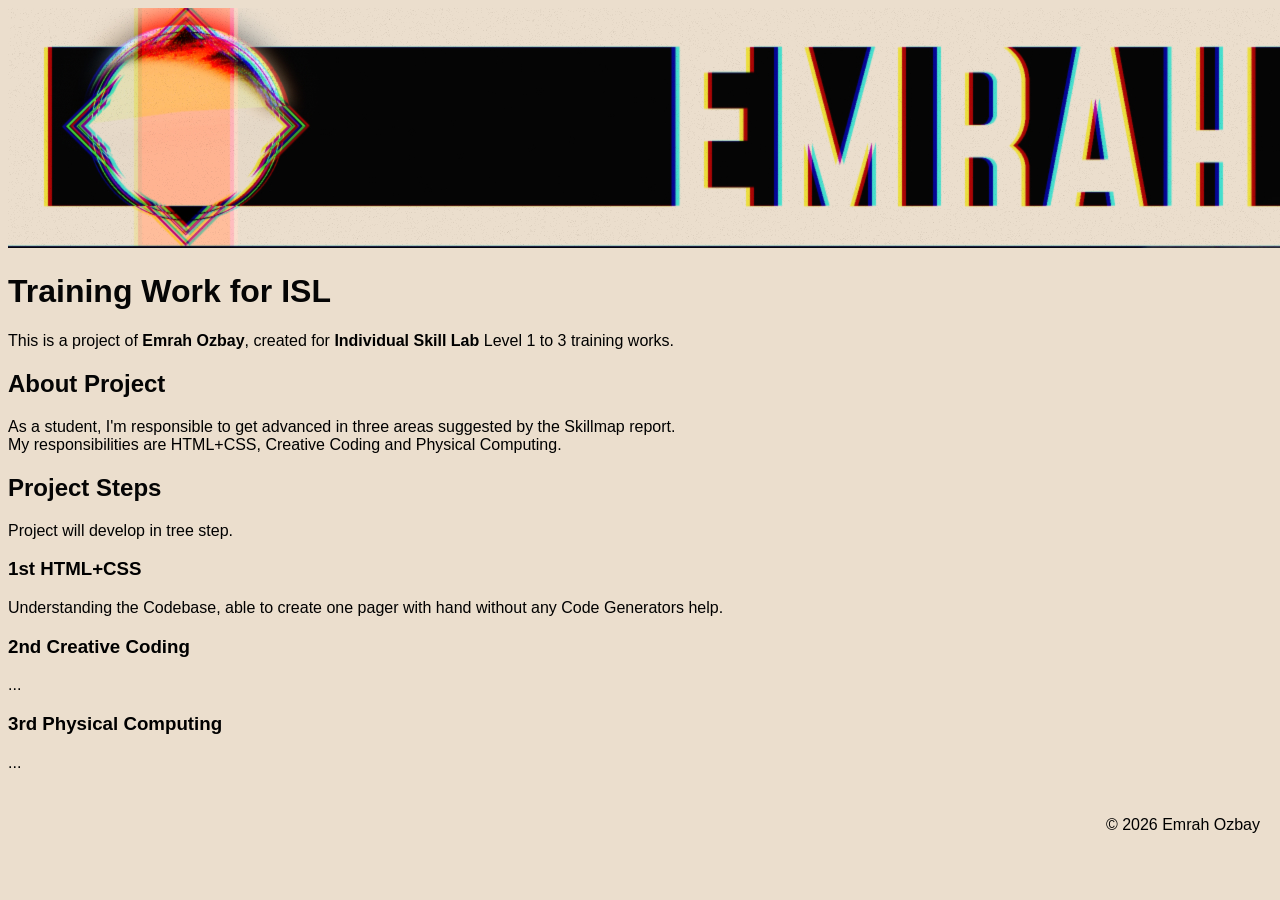
==== index.html @ a40177d2 "css file added" ====
<!DOCTYPE html>
<html lang="en">
    <head>
        <meta charset="UTF-8">
        <title>Individual Skill Lab - Emrah Ozbay</title>
        <link rel="stylesheet" href="style.css">
    </head>
    <body>
        <header>
            <img src="assets/header_test.jpg" alt="test image">
            <h1>Training Work for ISL</h1>
            <p>This is a project of <strong>Emrah Ozbay</strong>, created for <strong>Individual Skill Lab</strong> Level 1 to 3 training works.</p>
        </header>
        <!-- <header>is the top area: page title, logo, later maybe a menu. -->
        
        <main>
            <section>
                <h2>About Project</h2>
                <p>As a student, I'm responsible to get advanced in three areas suggested by the Skillmap report.<br>My responsibilities are HTML+CSS, Creative Coding and Physical Computing.</p>
            </section>
            <!-- <section> is a block of related content. You can have as many sections as you like.. -->

            <section>
                <h2>Project Steps</h2>
                <p>Project will develop in tree step.</p>
            </section>

            <section>
                <h3>1st HTML+CSS</h3>
                <p>Understanding the Codebase, able to create one pager with hand without any Code Generators help.</p>
            </section>

                        <section>
                <h3>2nd Creative Coding</h3>
                <p>...</p>
            </section>

                        <section>
                <h3>3rd Physical Computing</h3>
                <p>...</p>
            </section>
        </main>
        <!-- <main> holds the main content of the page (only one per page). -->

        <footer>
            <p>&copy; 2026 Emrah Ozbay</p>
        </footer>
        <!-- <footer> is the bottom area: copyright, contact info. -->
        
    </body>
</html>
---- style.css ----
/* Whole Page */
body {
    font-family: Helvetica, sans-serif;
    background-color: #EBDECD;
    color: #050505
    margin: 0;
}

/* Header image */
header img {
    with: 100%;
    height: 240px;
    object-fit: fill;
}

/* Headings */
h1 {
    color: #050505;
}

h2 {
    color: #050505;
}

/* Footer */
footer {
    background-color: #EBDECD;
    color: black;
    text-align: end;
    padding: 12px;
}
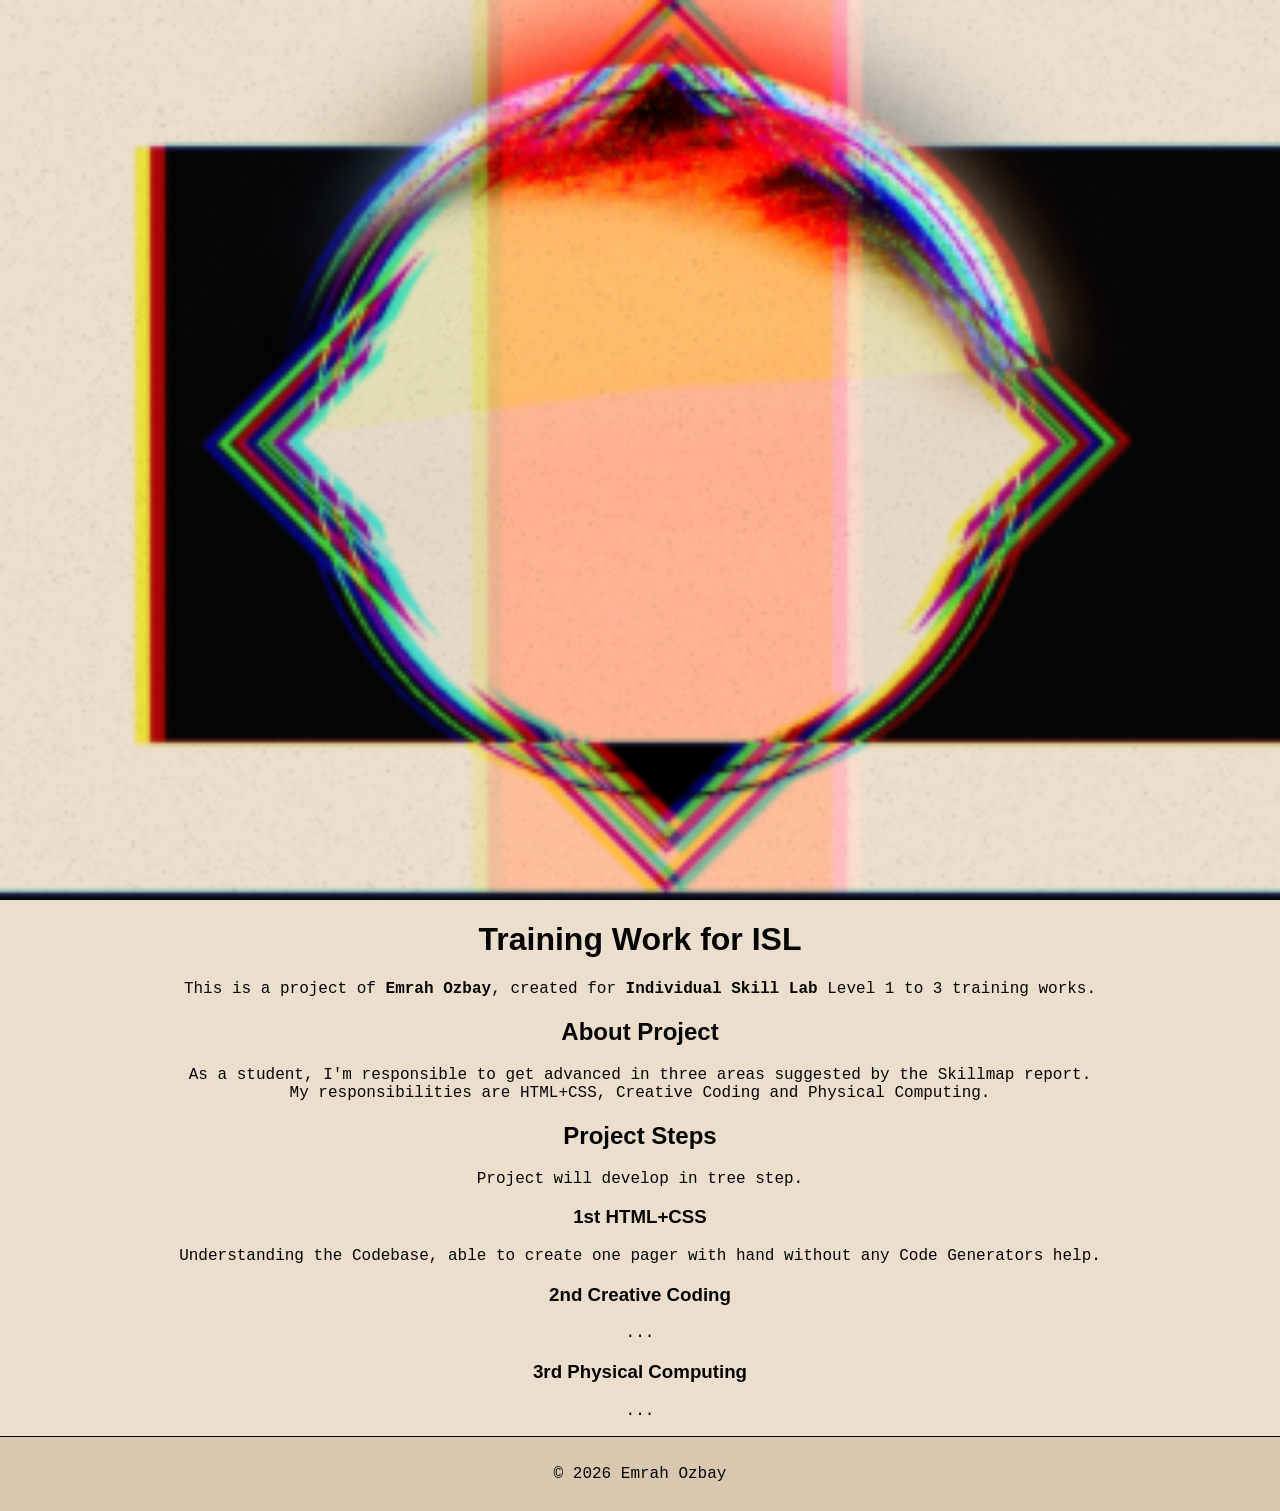
==== commit 89b39e0f: "detailed css adjusments" ====
--- a/index.html
+++ b/index.html
@@ -14,28 +14,28 @@
         <!-- <header>is the top area: page title, logo, later maybe a menu. -->
         
         <main>
-            <section>
+            <section class:"card">
                 <h2>About Project</h2>
                 <p>As a student, I'm responsible to get advanced in three areas suggested by the Skillmap report.<br>My responsibilities are HTML+CSS, Creative Coding and Physical Computing.</p>
             </section>
             <!-- <section> is a block of related content. You can have as many sections as you like.. -->
 
-            <section>
+            <section class:"card">
                 <h2>Project Steps</h2>
                 <p>Project will develop in tree step.</p>
             </section>
 
-            <section>
+            <section class:"card2">
                 <h3>1st HTML+CSS</h3>
                 <p>Understanding the Codebase, able to create one pager with hand without any Code Generators help.</p>
             </section>
 
-                        <section>
+            <section class:"card2">
                 <h3>2nd Creative Coding</h3>
                 <p>...</p>
             </section>
 
-                        <section>
+            <section class:"card2">
                 <h3>3rd Physical Computing</h3>
                 <p>...</p>
             </section>
--- a/style.css
+++ b/style.css
@@ -2,29 +2,55 @@
 body {
     font-family: Helvetica, sans-serif;
     background-color: #EBDECD;
-    color: #050505
+    color: #050505;
     margin: 0;
 }
 
 /* Header image */
 header img {
     with: 100%;
-    height: 240px;
-    object-fit: fill;
+    height: 100vh;
+    object-fit: scover;
+    display: block;
+    margin: 0 auto;
 }
 
 /* Headings */
-h1 {
+h1, h2, h3, p {
+    text-align: center;
+}
+
+h2, h2, h3, p {
     color: #050505;
 }
 
-h2 {
-    color: #050505;
+p {
+    font-family: 'Courier New', Courier, monospace;
+}
+
+/* Cards */
+.card {
+    background-color: #D9C7B0;
+    padding: 12px;
+    margin: 12px auto;
+    max-width: 640px;
+    border-radius: 4px;
+    box-shadow: 0 4px 4px rgba(0, 0, 0, 0.1);
+}
+
+.card2 {
+    background-color: #6d6760;
+    padding: 12px;
+    margin: 12px auto;
+    max-width: 640px;
+    border-radius: 4px;
+    box-shadow: 0 4px 4px rgba(0, 0, 0, 0.1);
 }
 
 /* Footer */
 footer {
-    background-color: #EBDECD;
+    border-top: 1px solid #050505;
+    background-color: #D9C7B0;
     color: black;
     text-align: end;
     padding: 12px;
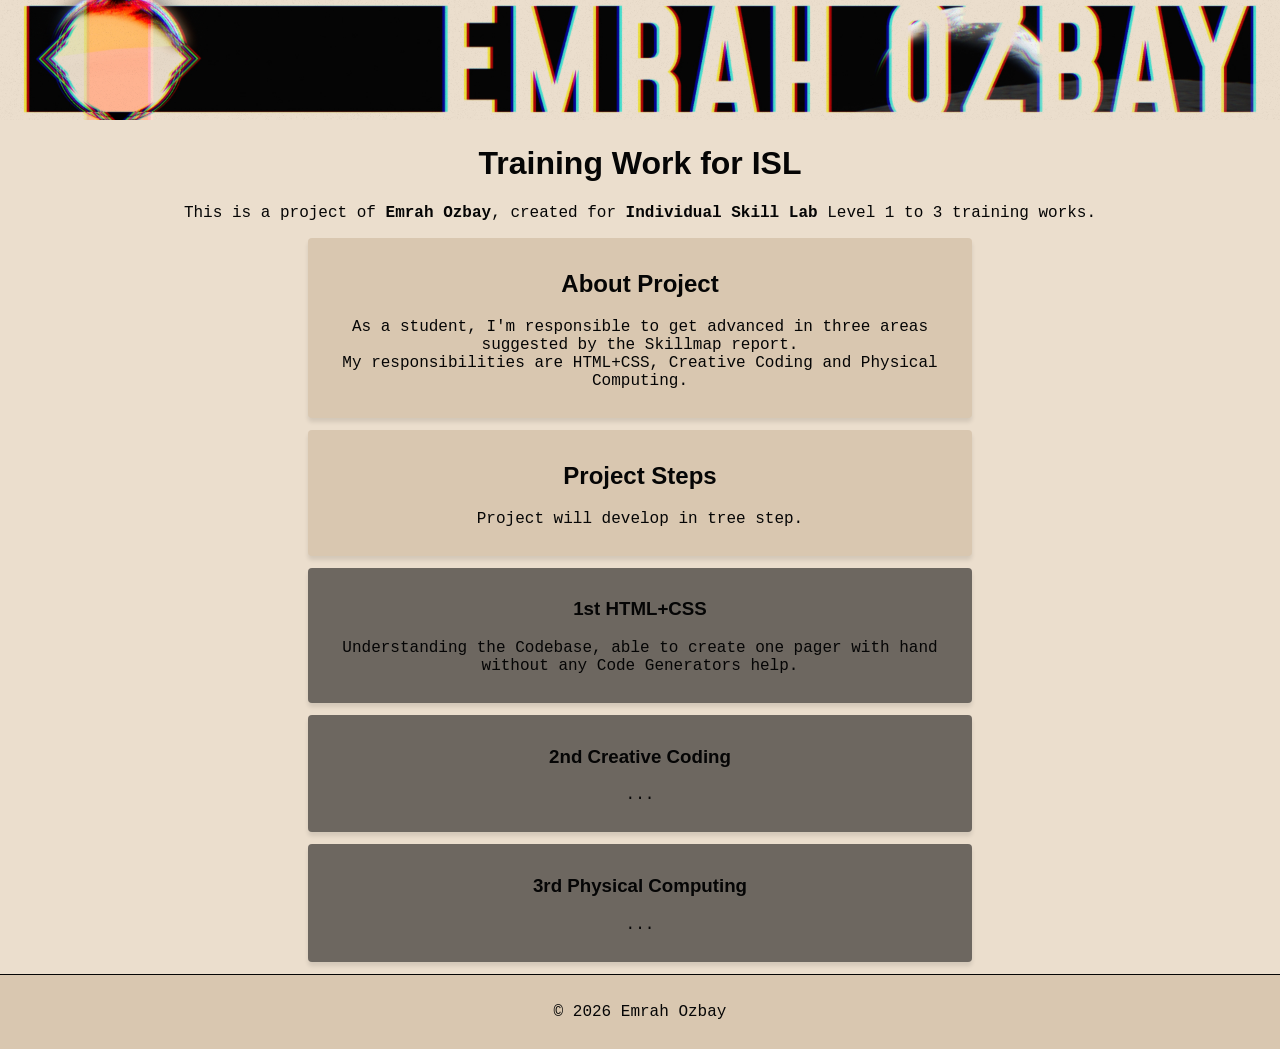
==== commit 1160b9f0: "styling adjustment" ====
--- a/index.html
+++ b/index.html
@@ -14,28 +14,28 @@
         <!-- <header>is the top area: page title, logo, later maybe a menu. -->
         
         <main>
-            <section class:"card">
+            <section class="card">
                 <h2>About Project</h2>
                 <p>As a student, I'm responsible to get advanced in three areas suggested by the Skillmap report.<br>My responsibilities are HTML+CSS, Creative Coding and Physical Computing.</p>
             </section>
             <!-- <section> is a block of related content. You can have as many sections as you like.. -->
 
-            <section class:"card">
+            <section class="card">
                 <h2>Project Steps</h2>
                 <p>Project will develop in tree step.</p>
             </section>
 
-            <section class:"card2">
+            <section class="card2">
                 <h3>1st HTML+CSS</h3>
                 <p>Understanding the Codebase, able to create one pager with hand without any Code Generators help.</p>
             </section>
 
-            <section class:"card2">
+            <section class="card2">
                 <h3>2nd Creative Coding</h3>
                 <p>...</p>
             </section>
 
-            <section class:"card2">
+            <section class="card2">
                 <h3>3rd Physical Computing</h3>
                 <p>...</p>
             </section>
--- a/style.css
+++ b/style.css
@@ -8,10 +8,9 @@
 
 /* Header image */
 header img {
-    with: 100%;
-    height: 100vh;
-    object-fit: scover;
-    display: block;
+    width: 100%;
+    height: 120px;
+    object-fit: cover;
     margin: 0 auto;
 }
 
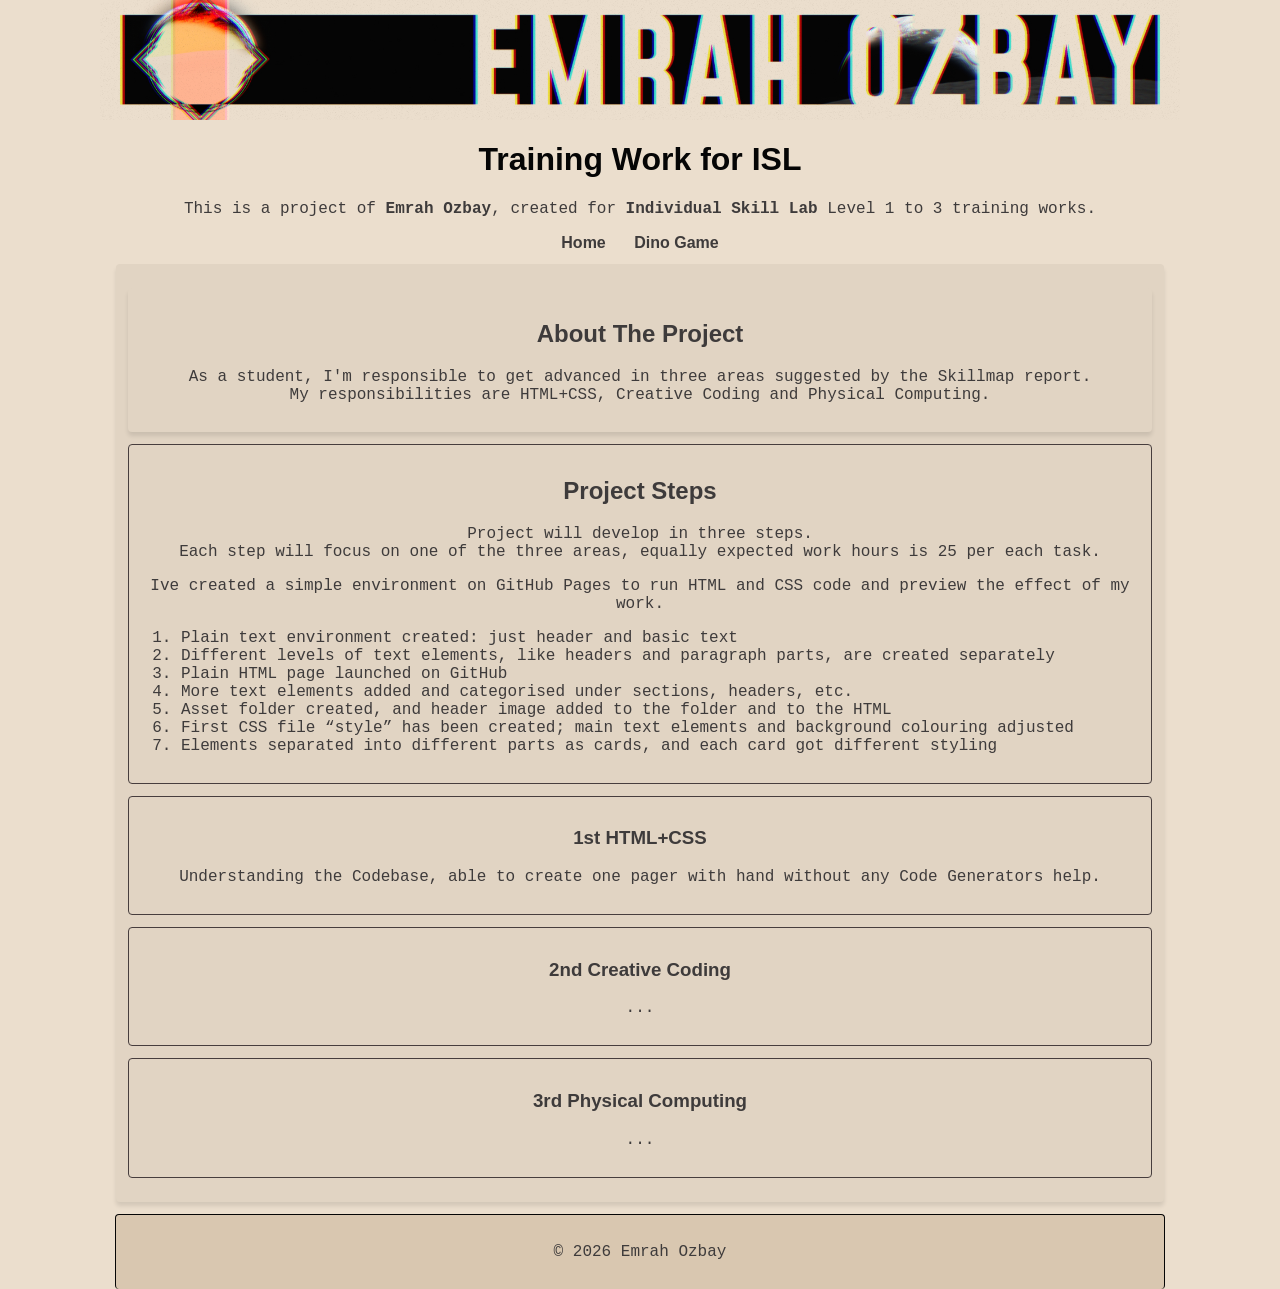
==== commit 9eaee5ad: "dino game introduced" ====
--- a/index.html
+++ b/index.html
@@ -10,35 +10,51 @@
             <img src="assets/header_test.jpg" alt="test image">
             <h1>Training Work for ISL</h1>
             <p>This is a project of <strong>Emrah Ozbay</strong>, created for <strong>Individual Skill Lab</strong> Level 1 to 3 training works.</p>
+            <nav>
+    <a href="index.html">Home</a>
+    <a href="game.html">Dino Game</a>
+</nav>
         </header>
         <!-- <header>is the top area: page title, logo, later maybe a menu. -->
         
         <main>
-            <section class="card">
-                <h2>About Project</h2>
-                <p>As a student, I'm responsible to get advanced in three areas suggested by the Skillmap report.<br>My responsibilities are HTML+CSS, Creative Coding and Physical Computing.</p>
-            </section>
-            <!-- <section> is a block of related content. You can have as many sections as you like.. -->
+        <section class="card">
+                <section class="card">
+                    <h2>About The Project</h2>
+                    <p>As a student, I'm responsible to get advanced in three areas suggested by the Skillmap report.<br>My responsibilities are HTML+CSS, Creative Coding and Physical Computing.</p>
+                </section>
+                <!-- <section> is a block of related content. You can have as many sections as you like.. -->
 
-            <section class="card">
-                <h2>Project Steps</h2>
-                <p>Project will develop in tree step.</p>
-            </section>
+            <div class="card2">
+                    <h2>Project Steps</h2>
+                    <p>Project will develop in three steps.<br>Each step will focus on one of the three areas, equally expected work hours is 25 per each task.</p> 
+                    <p>Ive created a simple environment on GitHub Pages to run HTML and CSS code and preview the effect of my work.</p>
+                    <ol>
+                        <li>Plain text environment created: just header and basic text</li>
+                        <li>Different levels of text elements, like headers and paragraph parts, are created separately</li>
+                        <li>Plain HTML page launched on GitHub</li>
+                        <li>More text elements added and categorised under sections, headers, etc.</li>
+                        <li>Asset folder created, and header image added to the folder and to the HTML</li>
+                        <li>First CSS file “style” has been created; main text elements and background colouring adjusted</li>
+                        <li>Elements separated into different parts as cards, and each card got different styling</li>
+                    </ol>
+                </div>
+                <section class="card2">
+                    <h3>1st HTML+CSS</h3>
+                    <p>Understanding the Codebase, able to create one pager with hand without any Code Generators help.</p>
+                </section>
 
-            <section class="card2">
-                <h3>1st HTML+CSS</h3>
-                <p>Understanding the Codebase, able to create one pager with hand without any Code Generators help.</p>
-            </section>
+                <section class="card2">
+                    <h3>2nd Creative Coding</h3>
+                    <p>...</p>
+                </section>
 
-            <section class="card2">
-                <h3>2nd Creative Coding</h3>
-                <p>...</p>
-            </section>
-
-            <section class="card2">
-                <h3>3rd Physical Computing</h3>
-                <p>...</p>
-            </section>
+                <section class="card2">
+                    <h3>3rd Physical Computing</h3>
+                    <p>...</p>
+                </section>
+            </div>
+        </section>
         </main>
         <!-- <main> holds the main content of the page (only one per page). -->
 
--- a/style.css
+++ b/style.css
@@ -8,49 +8,183 @@
 
 /* Header image */
 header img {
-    width: 100%;
+    display: block;
+    width: 1080px;
     height: 120px;
     object-fit: cover;
-    margin: 0 auto;
+    margin: 0px auto 0;
 }
 
 /* Headings */
-h1, h2, h3, p {
+h2, h3{
     text-align: center;
 }
 
-h2, h2, h3, p {
-    color: #050505;
+h1, p{
+    text-align: center;
 }
 
-p {
+h2, h2, h3, p, ol {
+    color: #3e3b3b;
+}
+
+p, ol {
     font-family: 'Courier New', Courier, monospace;
+}
+
+/* Navigation */
+nav {
+    text-align: center;
+    margin: 12px auto;
+}
+nav a {
+    text-decoration: none;
+    color: #3e3b3b;
+    font-weight: bold;
+    margin: 0 12px;
+}
+nav a:hover {
+    color: #050505;
+    text-decoration: underline;
 }
 
 /* Cards */
 .card {
-    background-color: #D9C7B0;
+    background-color: #e1d4c3;
     padding: 12px;
     margin: 12px auto;
-    max-width: 640px;
+    max-width: 1024px;
     border-radius: 4px;
     box-shadow: 0 4px 4px rgba(0, 0, 0, 0.1);
 }
 
 .card2 {
-    background-color: #6d6760;
+    background-color: #e1d4c3;
     padding: 12px;
     margin: 12px auto;
-    max-width: 640px;
+    max-width: 1024px;
     border-radius: 4px;
-    box-shadow: 0 4px 4px rgba(0, 0, 0, 0.1);
+    border: 1px solid #473e3e;
+}
+
+.steps {
+    display: flex;
+    gap: 12px;
+    max-width: 90%;
+    margin: 12px auto;
+}
+
+.steps .card {
+    flex: 1;
+    text-align: center;
+    margin: 0;
+}
+
+/* Actions */
+.card:hover {
+    box-shadow: 0 8px 16px rgba(0, 0, 0, 0.2);
+    transform: translateY(-4px);
+    transition: all 0.3s ease;
 }
 
 /* Footer */
 footer {
     border-top: 1px solid #050505;
+    border-left: 1px solid #050505;
+    border-right: 1px solid #050505;
+    border-radius: 4px;
     background-color: #D9C7B0;
     color: black;
-    text-align: end;
+    text-align: center;
     padding: 12px;
+    max-width: 1024px;
+    margin: 0 auto;
+    object-fit: cover;
+    align-items: center;
+}
+
+/* Game area */
+.scene {
+    position: relative;
+    width: 100%;
+    max-width: 700px;
+    height: 200px;
+    margin: 20px auto;
+    border-bottom: 3px solid #050505;   /* the ground */
+}
+
+/* Emrah Dino */
+.dino {
+    position: absolute;
+    left: 50px;
+    bottom: 0;
+    width: 90px;
+    height: 80px;
+}
+
+/* All dino parts: same color, free positioning */
+.dino div {
+    position: absolute;
+    background-color: #535353;
+}
+
+.head {
+    left: 45px;
+    top: 0;
+    width: 45px;
+    height: 30px;
+    border-radius: 2px;
+}
+
+.eye {
+    left: 70px;
+    top: 7px;
+    width: 6px;
+    height: 6px;
+    background-color: #EBDECD !important;   /* same as page background */
+}
+
+.body {
+    left: 20px;
+    top: 25px;
+    width: 45px;
+    height: 35px;
+    border-radius: 2px;
+}
+
+.tail {
+    left: 0;
+    top: 28px;
+    width: 25px;
+    height: 14px;
+    border-radius: 2% 0 0 10px;
+}
+
+.arm {
+    left: 60px;
+    top: 38px;
+    width: 12px;
+    height: 5px;
+}
+
+.leg {
+    top: 60px;
+    left: 30px;
+    width: 8px;
+    height: 20px;
+}
+
+/*  animations */
+@keyframes jump {
+    0% { bottom: 0; }
+    50% { bottom: 100px; }
+    100% { bottom: 0; }
+} 
+
+.dino.jumping {
+    animation: jump 0.2s ease-in-out;
+}
+
+.scene:active .dino {
+    animation: jump 0.2s ease-in-out;
 }
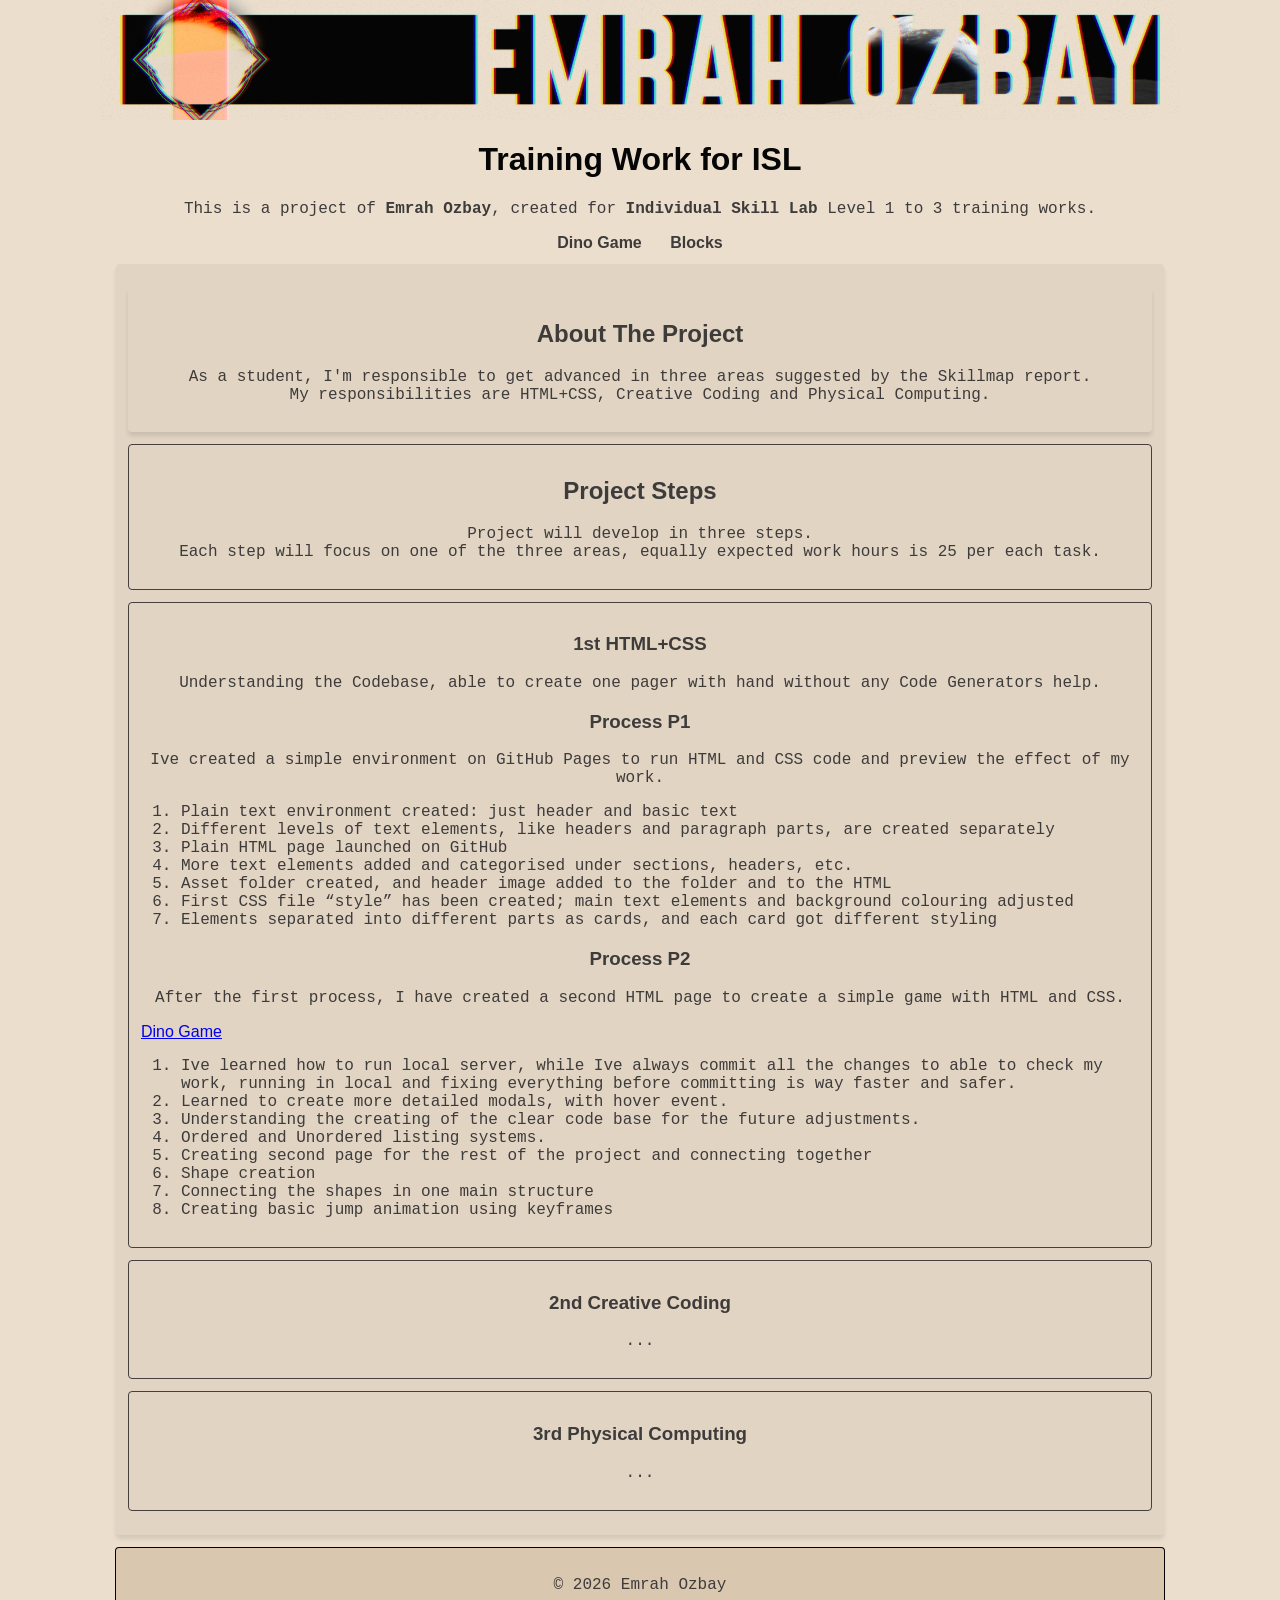
==== commit ba2798e4: "block area added" ====
--- a/index.html
+++ b/index.html
@@ -11,8 +11,8 @@
             <h1>Training Work for ISL</h1>
             <p>This is a project of <strong>Emrah Ozbay</strong>, created for <strong>Individual Skill Lab</strong> Level 1 to 3 training works.</p>
             <nav>
-    <a href="index.html">Home</a>
     <a href="game.html">Dino Game</a>
+    <a href="blocks.html">Blocks</a>
 </nav>
         </header>
         <!-- <header>is the top area: page title, logo, later maybe a menu. -->
@@ -28,6 +28,12 @@
             <div class="card2">
                     <h2>Project Steps</h2>
                     <p>Project will develop in three steps.<br>Each step will focus on one of the three areas, equally expected work hours is 25 per each task.</p> 
+                </div>
+                <section class="card2">
+                    <h3>1st HTML+CSS</h3>
+                    <p>Understanding the Codebase, able to create one pager with hand without any Code Generators help.</p>
+                      
+                    <h3>Process P1</h3>
                     <p>Ive created a simple environment on GitHub Pages to run HTML and CSS code and preview the effect of my work.</p>
                     <ol>
                         <li>Plain text environment created: just header and basic text</li>
@@ -38,10 +44,19 @@
                         <li>First CSS file “style” has been created; main text elements and background colouring adjusted</li>
                         <li>Elements separated into different parts as cards, and each card got different styling</li>
                     </ol>
-                </div>
-                <section class="card2">
-                    <h3>1st HTML+CSS</h3>
-                    <p>Understanding the Codebase, able to create one pager with hand without any Code Generators help.</p>
+                    <h3>Process P2</h3>
+                    <p>After the first process, I have created a second HTML page to create a simple game with HTML and CSS.</p>
+                    <a href="game.html">Dino Game</a>
+                    <ol>
+                        <li>Ive learned how to run local server, while Ive always commit all the changes to able to check my work, running in local and fixing everything before committing is way faster and safer.</li>
+                        <li>Learned to create more detailed modals, with hover event.</li>
+                        <li>Understanding the creating of the clear code base for the future adjustments.</li>
+                        <li>Ordered and Unordered listing systems.</li>
+                        <li>Creating second page for the rest of the project and connecting together</li>
+                        <li>Shape creation</li>
+                        <li>Connecting the shapes in one main structure</li>
+                        <li>Creating basic jump animation using keyframes</li>
+                    </ol>
                 </section>
 
                 <section class="card2">
--- a/style.css
+++ b/style.css
@@ -187,4 +187,28 @@
 
 .scene:active .dino {
     animation: jump 0.2s ease-in-out;
+}
+
+/* The grid */
+.grid {
+    display: grid;
+    grid-template-columns: repeat(20, 1fr);
+    gap: 2px;
+    width: 100%;
+    max-width: 500px;
+    margin: 20px auto;
+}
+
+/* Each block, in its normal "off" state */
+.cell {
+    aspect-ratio: 1;
+    background-color: #d9c7b0;
+    border-radius: 3px;
+    transition: background-color 1.5s ease-out;
+}
+
+/* Lit up while hovering */
+.cell:hover {
+    background-color: #ffcc00;
+    transition: background-color 0s;
 }
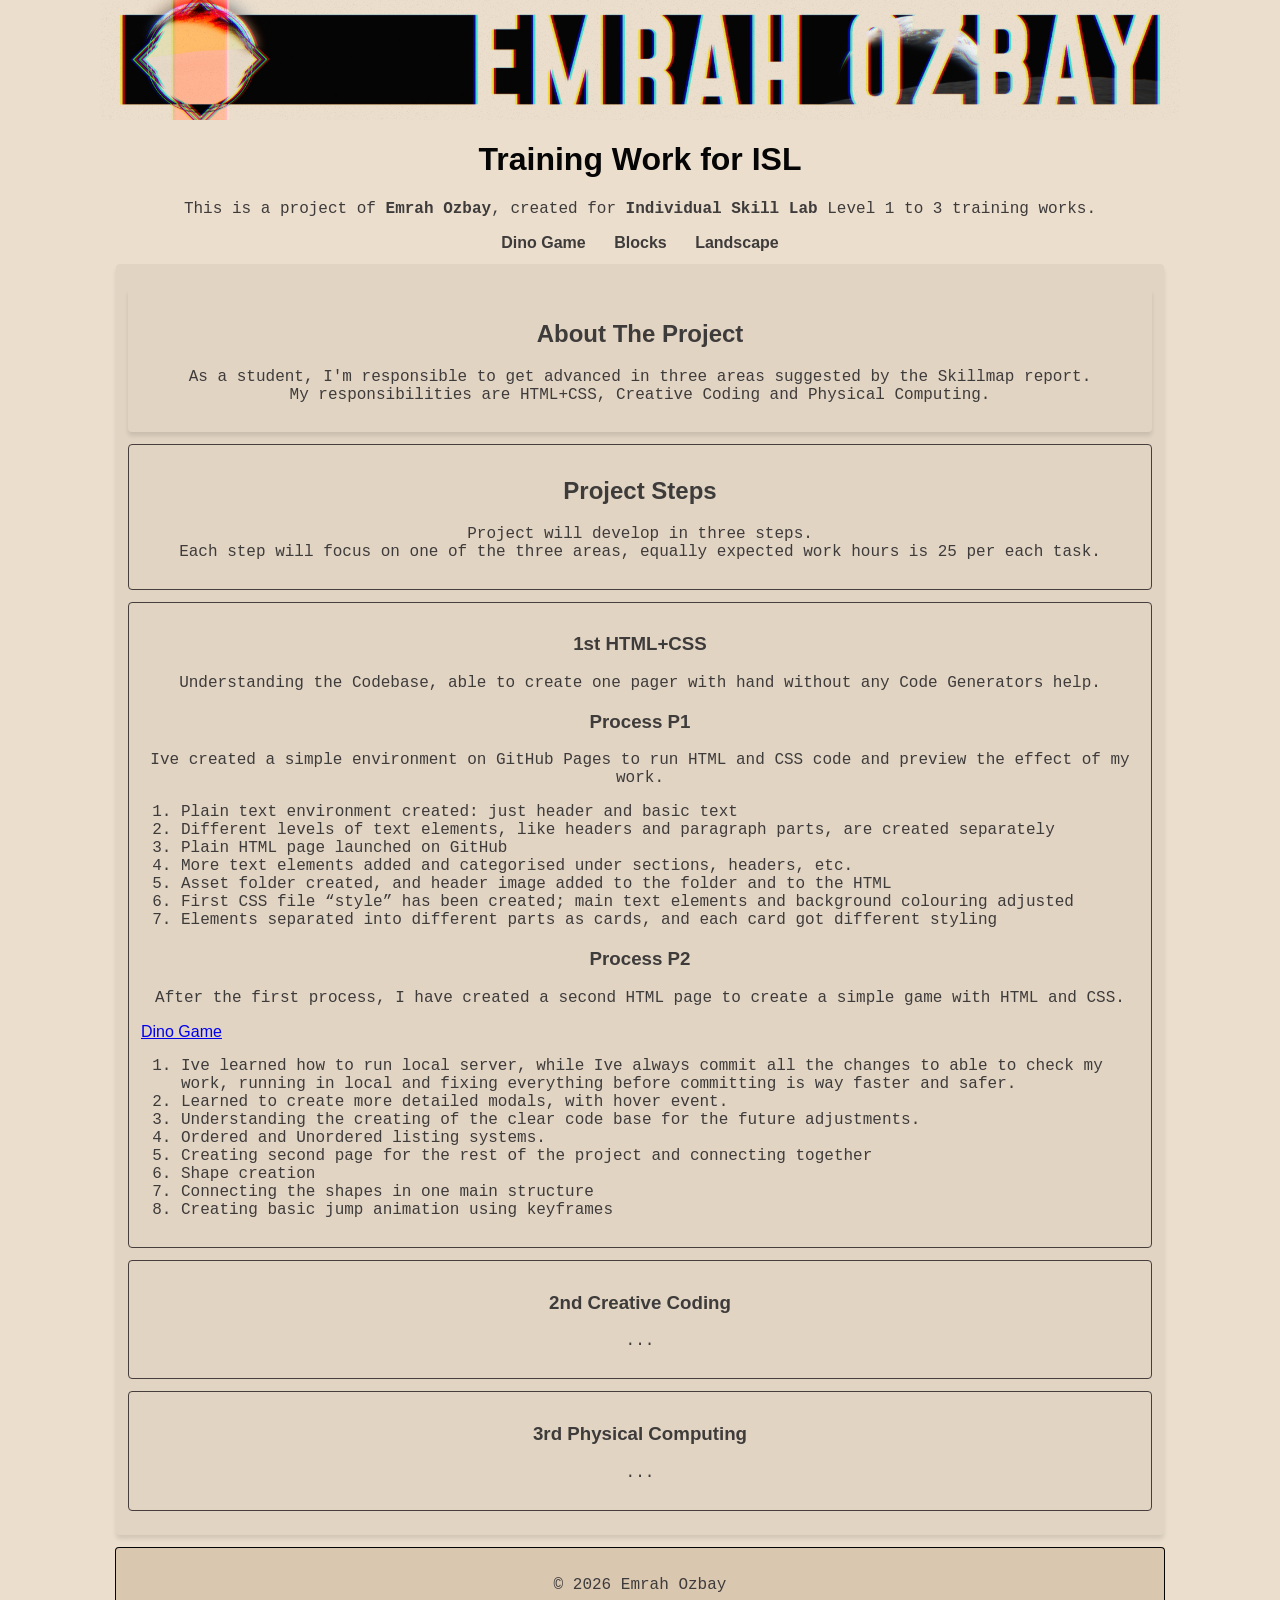
==== commit 7658ac55: "new game introduced" ====
--- a/index.html
+++ b/index.html
@@ -13,6 +13,7 @@
             <nav>
     <a href="game.html">Dino Game</a>
     <a href="blocks.html">Blocks</a>
+    <a href="landscape.html">Landscape</a>
 </nav>
         </header>
         <!-- <header>is the top area: page title, logo, later maybe a menu. -->
--- a/style.css
+++ b/style.css
@@ -211,4 +211,16 @@
 .cell:hover {
     background-color: #ffcc00;
     transition: background-color 0s;
+}
+
+/* p5 canvas container */
+#sketch-holder {
+    display: flex;
+    justify-content: center;
+    margin: 20px auto;
+}
+
+#sketch-holder canvas {
+    border-radius: 12px;
+    box-shadow: 0 4px 10px rgba(0, 0, 0, 0.1);
 }
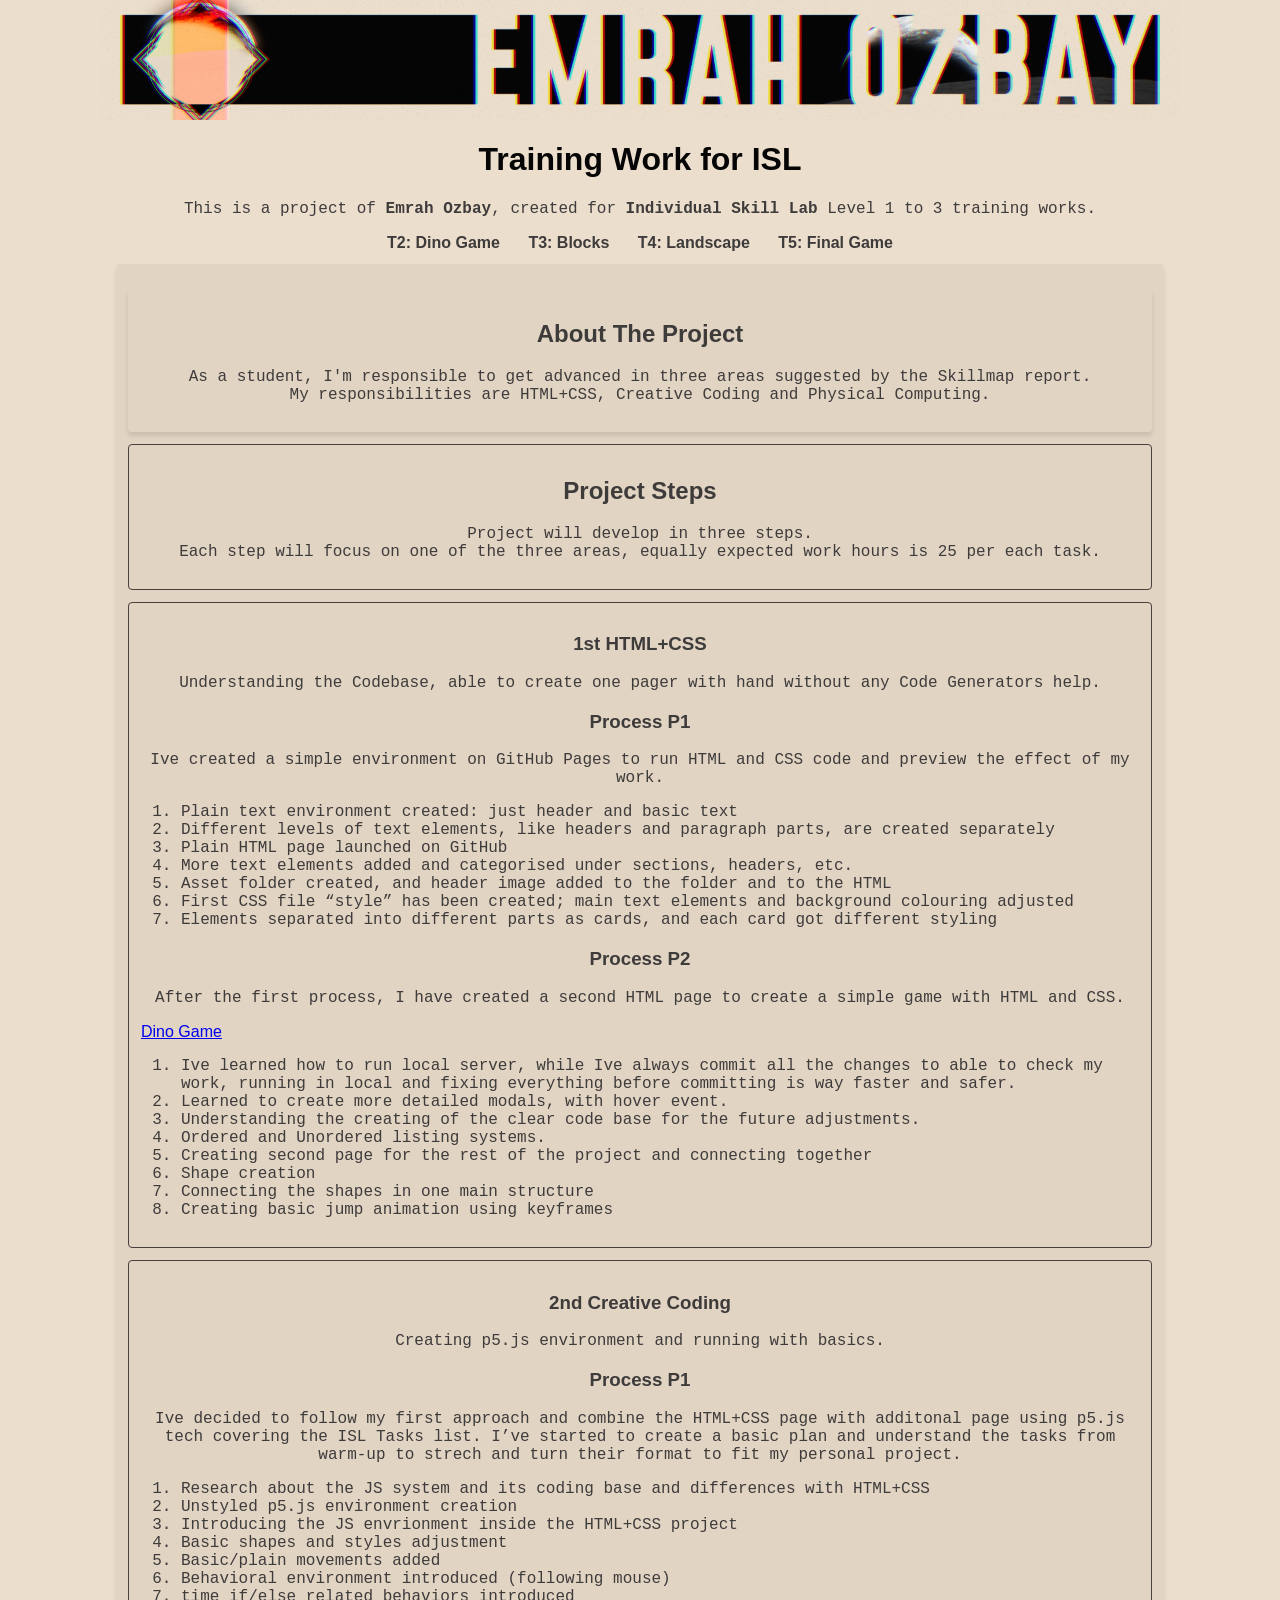
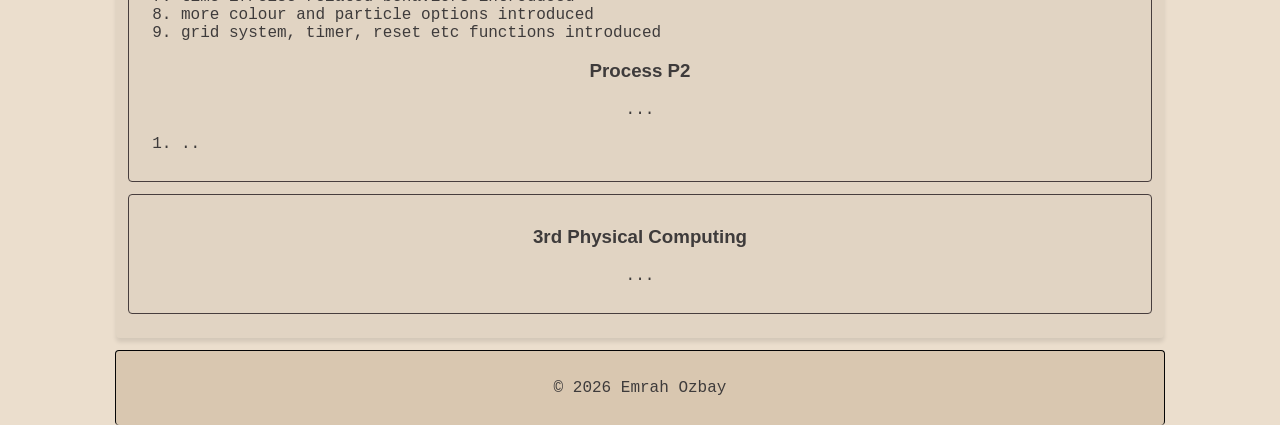
==== commit 97c15bcb: "lvl two adjustments" ====
--- a/index.html
+++ b/index.html
@@ -11,10 +11,11 @@
             <h1>Training Work for ISL</h1>
             <p>This is a project of <strong>Emrah Ozbay</strong>, created for <strong>Individual Skill Lab</strong> Level 1 to 3 training works.</p>
             <nav>
-    <a href="game.html">Dino Game</a>
-    <a href="blocks.html">Blocks</a>
-    <a href="landscape.html">Landscape</a>
-</nav>
+                <a href="game.html">T2: Dino Game</a>
+                <a href="blocks.html">T3: Blocks</a>
+                <a href="landscape.html">T4: Landscape</a>
+                <a href="thefinalgame.html">T5: Final Game</a>
+            </nav>
         </header>
         <!-- <header>is the top area: page title, logo, later maybe a menu. -->
         
@@ -62,7 +63,26 @@
 
                 <section class="card2">
                     <h3>2nd Creative Coding</h3>
+                    <p>Creating p5.js environment and running with basics.</p>
+                      
+                    <h3>Process P1</h3>
+                    <p>Ive decided to follow my first approach and combine the HTML+CSS page with additonal page using p5.js tech covering the ISL Tasks list. I’ve started to create a basic plan and understand the tasks from warm-up to strech and turn their format to fit my personal project.</p>
+                    <ol>
+                        <li>Research about the JS system and its coding base and differences with HTML+CSS</li>
+                        <li>Unstyled p5.js environment creation</li>
+                        <li>Introducing the JS envrionment inside the HTML+CSS project</li>
+                        <li>Basic shapes and styles adjustment</li>
+                        <li>Basic/plain movements added</li>
+                        <li>Behavioral environment introduced (following mouse)</li>
+                        <li>time if/else related behaviors introduced</li>
+                        <li>more colour and particle options introduced</li>
+                        <li>grid system, timer, reset etc functions introduced</li>
+                    </ol>
+                    <h3>Process P2</h3>
                     <p>...</p>
+                    <ol>
+                        <li>..</li>
+                    </ol>
                 </section>
 
                 <section class="card2">
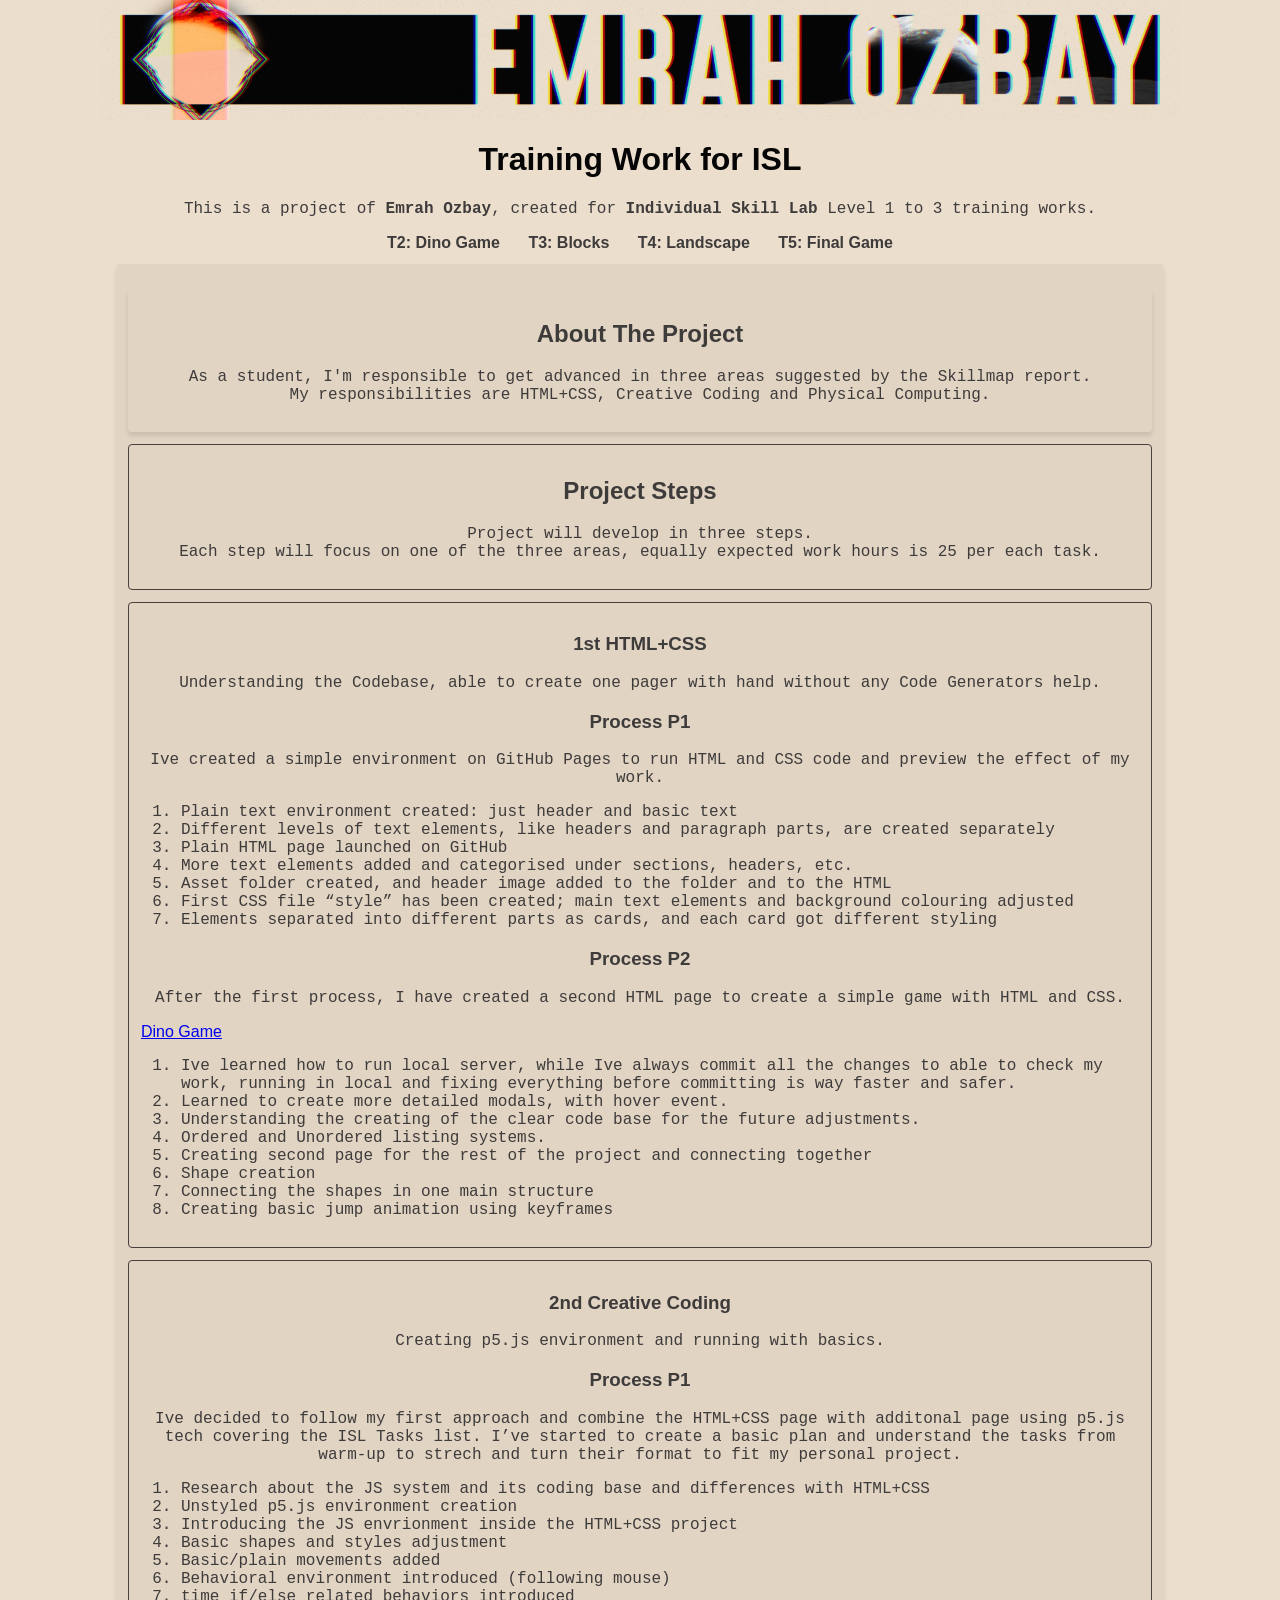
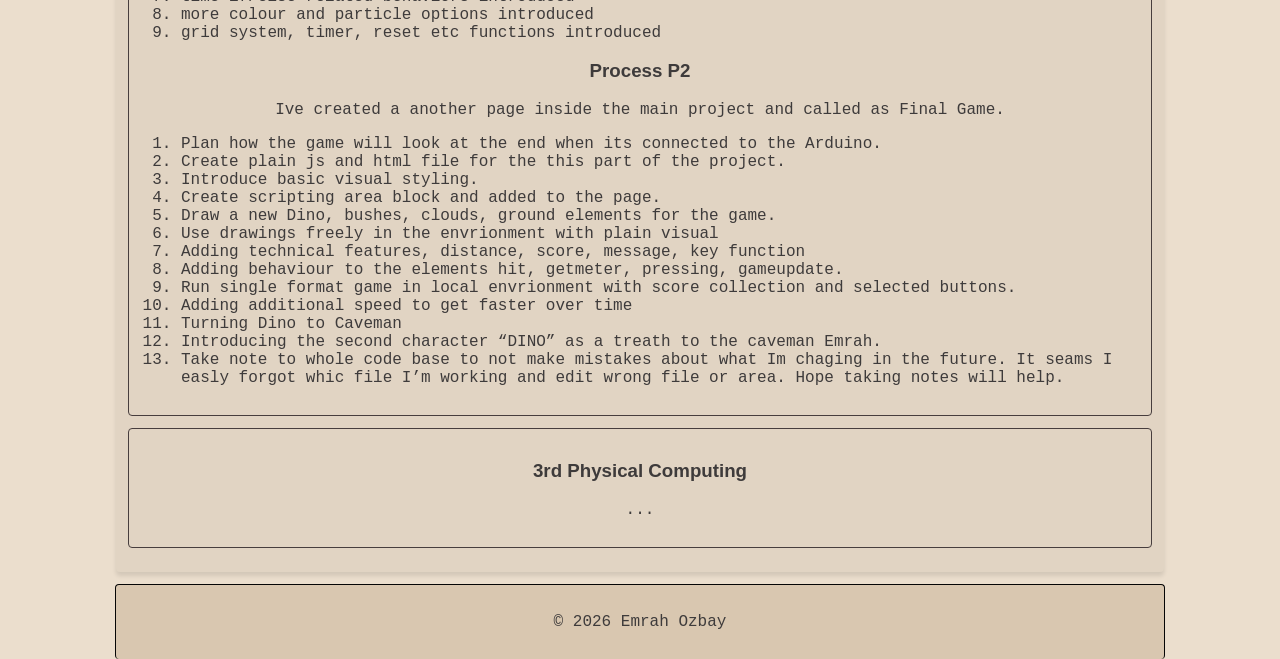
==== commit 8582bfb0: "the final game introduced" ====
--- a/index.html
+++ b/index.html
@@ -14,7 +14,7 @@
                 <a href="game.html">T2: Dino Game</a>
                 <a href="blocks.html">T3: Blocks</a>
                 <a href="landscape.html">T4: Landscape</a>
-                <a href="thefinalgame.html">T5: Final Game</a>
+                <a href="final-game.html">T5: Final Game</a>
             </nav>
         </header>
         <!-- <header>is the top area: page title, logo, later maybe a menu. -->
@@ -79,9 +79,21 @@
                         <li>grid system, timer, reset etc functions introduced</li>
                     </ol>
                     <h3>Process P2</h3>
-                    <p>...</p>
+                    <p>Ive created a another page inside the main project and called as Final Game.</p>
                     <ol>
-                        <li>..</li>
+                        <li>Plan how the game will look at the end when its connected to the Arduino.</li>
+                        <li>Create plain js and html file for the this part of the project.</li>
+                        <li>Introduce basic visual styling.</li>
+                        <li>Create scripting area block and added to the page.</li>
+                        <li>Draw a new Dino, bushes, clouds, ground elements for the game.</li>
+                        <li>Use drawings freely in the envrionment with plain visual</li>
+                        <li>Adding technical features, distance, score, message, key function</li>
+                        <li>Adding behaviour to the elements hit, getmeter, pressing, gameupdate.</li>
+                        <li>Run single format game in local envrionment with score collection and selected buttons.</li>
+                        <li>Adding additional speed to get faster over time</li>
+                        <li>Turning Dino to Caveman</li>
+                        <li>Introducing the second character “DINO” as a treath to the caveman Emrah.</li>
+                        <li>Take note to whole code base to not make mistakes about what Im chaging in the future. It seams I easly forgot whic file I’m working and edit wrong file or area. Hope taking notes will help.</li>
                     </ol>
                 </section>
 
